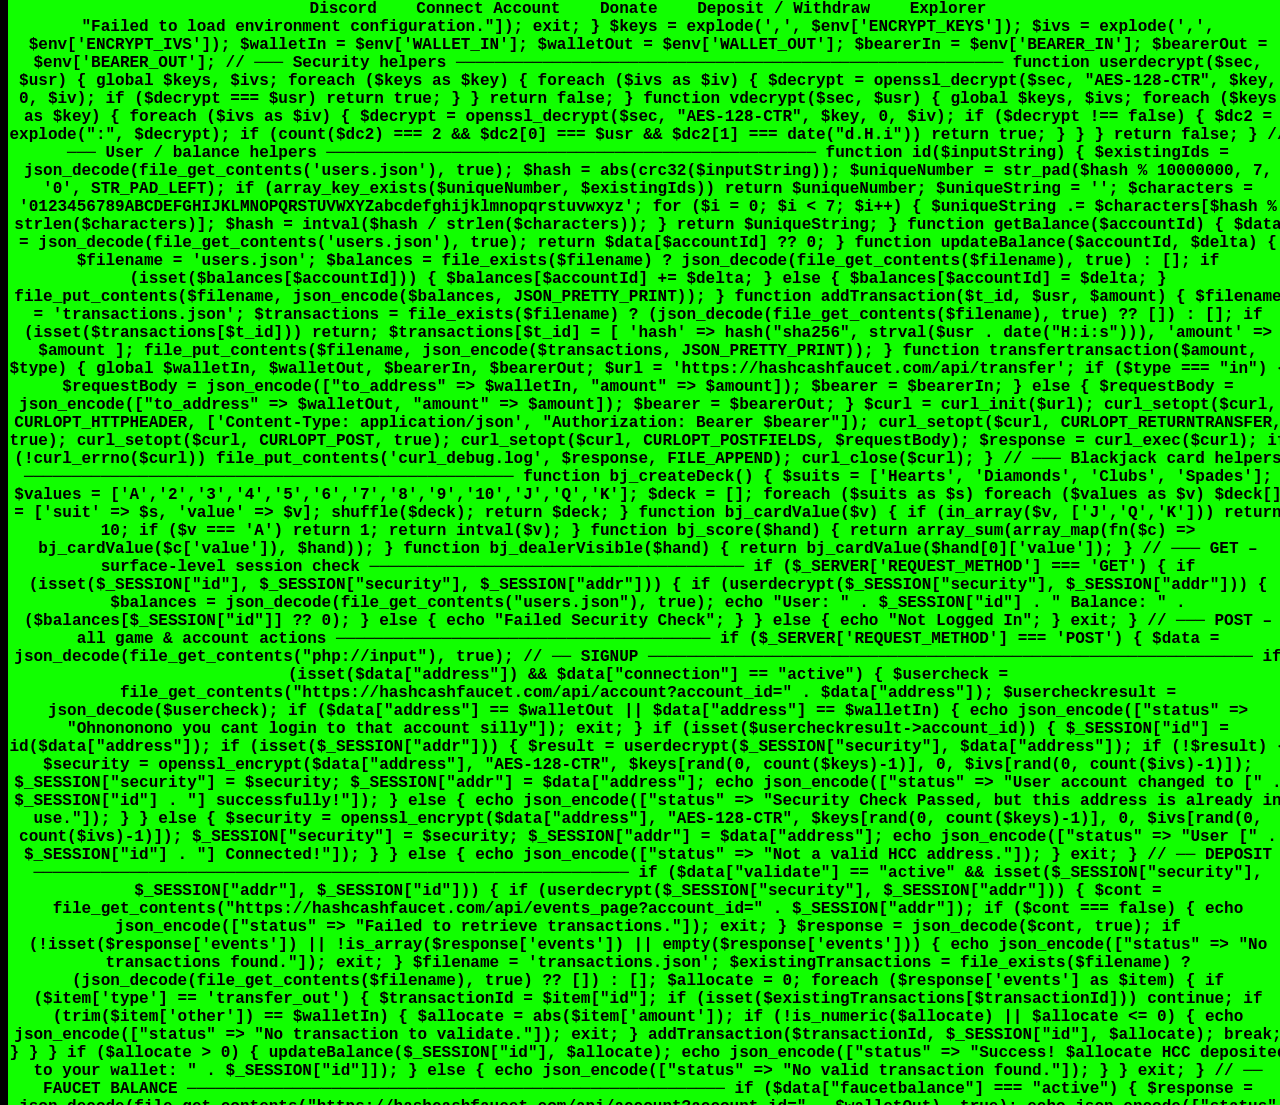
==== index.html @ 44f4c567 "Add files via upload" ====
<!DOCTYPE html>
<html lang="en">
<head>
	<link rel="icon" href="hcc.png" type="image/x-icon">
    <meta charset="UTF-8">
    <meta name="viewport" content="width=device-width, initial-scale=1.0">
    <title>HCC Bet</title>
    <link rel="stylesheet" href="styles.css">
</head>
<body>

<div class="link-container">
    <a href="https://discord.gg/53w4DqaMqe">Discord</a>
    <a href="connect.html">Connect Account</a>
    <a href="donate.html">Donate</a>
    <a href="deposit.html">Deposit / Withdraw</a>
	<a href="explore.html">Explorer</a>
	<br>
	<b id = "userx"></b>
</div>

<div class = "heading1">
    <h1><u>HCC Bet</u></h1>
    <h2><u><i>Signup for HCC <a href='https://hashcashfaucet.com/'>Here</a></i></u></h2>
    <h3><u><i>You could win up to 25 Hash Cash Credits at once!</i></u></h2>
    </div>
    <h1>Games:</h1>
    <h3><b>Black Jack:</b></h3>
    <p><i>Try to get 21 points, win up to 10 HCC! Minimum bet of 1 HCC. Win twice what you bet!</i></p>
	<h3><b>Hi/Lo:</b></h3>
    <p><i>Guess the range a random number will fall in. Win up to 5 HCC! Minimum bet of 1 HCC. Win or lose your bet.</i></p>
	<h3><b>Horse Racing:</b></h3>
    <p><i>Choose a horse to bet on. You can win up to 25 HCC! Minimum 1 HCC per bet, win 5x your bet!</i></p>
	<br><br>
    <small><u>These games use actual HCC! Do not play if you do not want to potentially <b>LOSE</b> HCC.</u></small>
    <small><u>For questions about the site, complaints, or refunds contact <a href ="mailto:hccbet@proton.me">Support.</a></u></small>
<div class = "heading">
    <a href="hilo.php"> <button class = "button1">Hi/Lo</button></a>
    <a href="blackjack.php"> <button class = "button1">Black Jack</button></a>
    <a href="racing.php"> <button class = "button1">Horse Racing</button></a>
    </div>
</body>
<script>
fetch('backend.php')
  .then(response => {
    if (!response.ok) {
      throw new Error('Network response was not ok');
    }
    return response.text(); // or use response.json() if your PHP outputs JSON
  })
  .then(data => {
    console.log(data); // This will log the user's ID
    document.getElementById("userx").innerHTML = data;
  })
  .catch(error => {
    console.error('There was a problem with the fetch operation:', error);
  });

    
    </script>
</html>
---- styles.css ----
body {
    text-align: center;
	font-family: 'Courier New', monospace;
    background-color:black;
    color:#11FF00;
}
a {
    color:#0E9C00;
    font-weight: 1200;
}
h1 {
    font-weight:bold;
}
        .heading {
            position: relative;
            margin: 50px 0;
        }

        .heading::before,
        .heading::after {
            content: '';
            position: absolute;
            width: 100%;
            height: 1px;
            background: #11FF00; 
            left: 0;
        }

        .heading::before {
            top: -20px; 
        }

        .heading::after {
            bottom: -20px; 
        }


        .heading1 {
            position: relative;
            margin: 50px 0;
        }


        .heading1::after {
            content: '';
            position: absolute;
            width: 100%;
            height: 1px;
            background: #11FF00; 
            left: 0;
        }


        .heading1::after {
            bottom: -20px; 
        }

.link-container {
            text-align: center;
position:fixed;
background-color:#11FF00;
    color:black;
    width:100%;
    top:0;
	height:40px;
	z-index:3;
	height: fit-content;
        }

.link-container a {
            margin: 0 15px;
            text-decoration: none; 
    font-weight:bold;
color:black;
        }
.link-container a:hover{
    color:white;
}
.button1 {
  background-color: #11FF00;
  border: none;
  color: black;
  padding: 15px 32px;
  text-align: center;
  text-decoration: none;
  display: inline-block;
  font-size: 16px;
  margin: 4px 2px;
  cursor: pointer;
}
input{
  border: 2px solid #11FF00;
  border-radius: 8px;
background-color:black;
    color:#11FF00;
}
button{
      border: 2px solid #11FF00;
  border-radius: 8px;
background-color:black;
    color:#11FF00;
}
.button1{
  background-color: #11FF00;
  border: none;
  color: black;
  padding: 50px 100px;
  text-align: center;
  text-decoration: none;
  display: inline-block;
  font-size: 16px;
  margin: 50px 100px;

}
.button1:hover{
        background-color:#0E9C00;
}
        .game-area {
            margin: 20px;
        }
        .card {
            display: inline-block;
            width: 50px;
            height: 80px;
            background-color: #11FF00;
            margin: 5px;
            text-align: center;
            vertical-align: top;
            color: black;
            font-weight:bold;
            line-height: 80px;
            border-radius: 5px;
        }
        .score {
            margin-top: 10px;
            font-size: 18px;
        }
        .button2 {
            background-color: #11FF00;
            border: none;
            color: black;
            padding: 15px 32px;
            text-align: center;
            text-decoration: none;
            display: inline-block;
            font-size: 16px;
            margin: 20px;
            cursor: pointer;
            border-radius: 8px;
        }
.button2:hover{
    background-color:#0E9C00;
}

textarea{
    background-color:#11FF00;
	color:black;
}
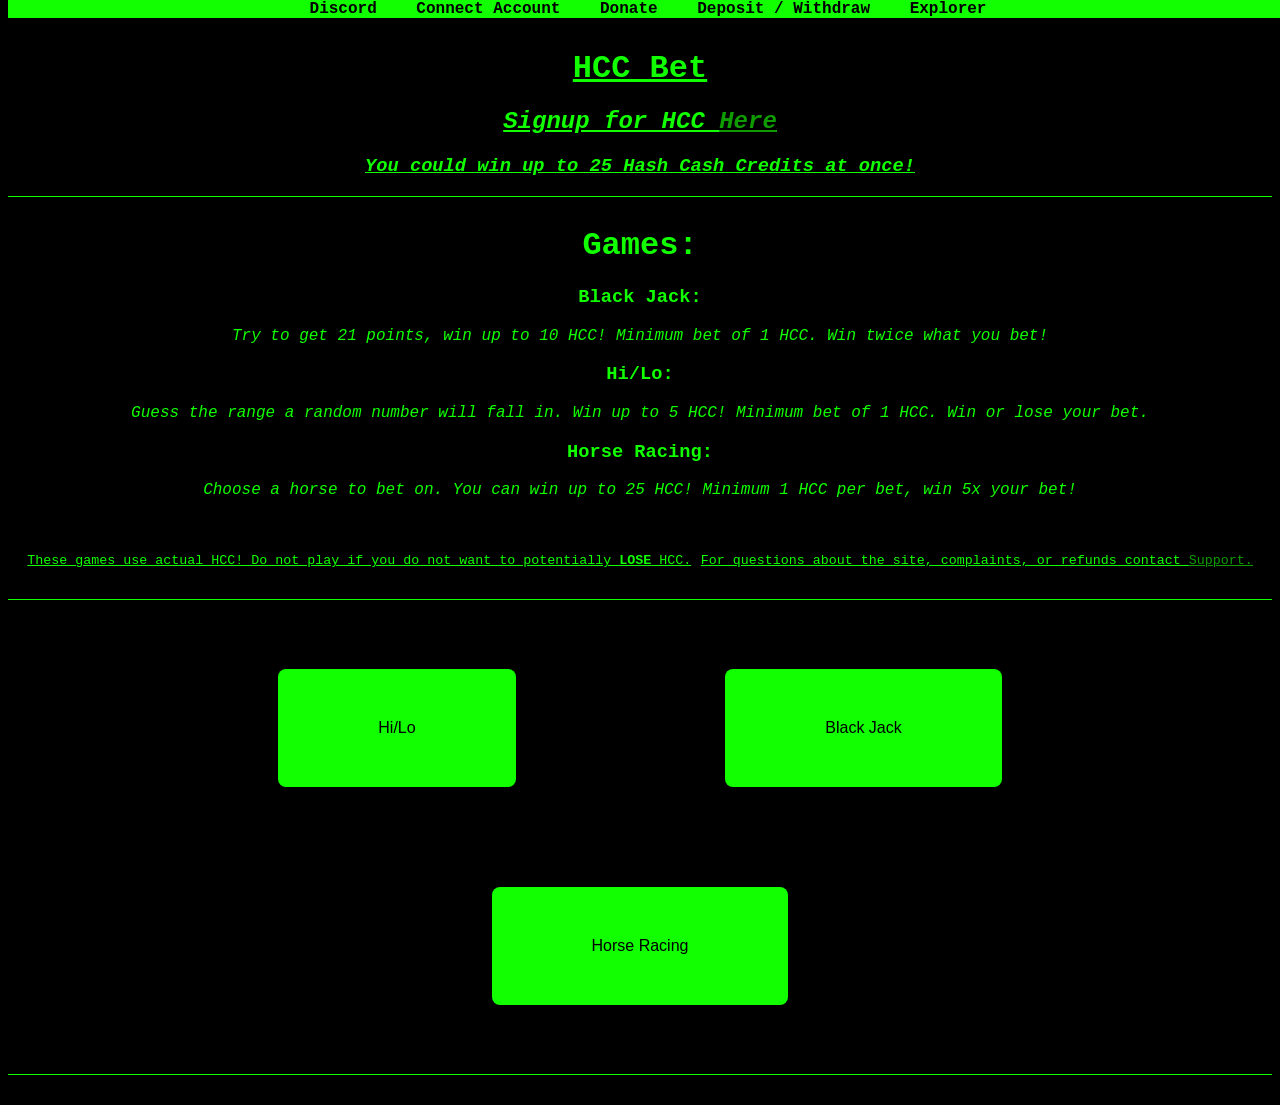
==== commit 36222f90: "Add files via upload" ====
--- a/index.html
+++ b/index.html
@@ -1,61 +1,61 @@
-<!DOCTYPE html>
-<html lang="en">
-<head>
-	<link rel="icon" href="hcc.png" type="image/x-icon">
-    <meta charset="UTF-8">
-    <meta name="viewport" content="width=device-width, initial-scale=1.0">
-    <title>HCC Bet</title>
-    <link rel="stylesheet" href="styles.css">
-</head>
-<body>
-
-<div class="link-container">
-    <a href="https://discord.gg/53w4DqaMqe">Discord</a>
-    <a href="connect.html">Connect Account</a>
-    <a href="donate.html">Donate</a>
-    <a href="deposit.html">Deposit / Withdraw</a>
-	<a href="explore.html">Explorer</a>
-	<br>
-	<b id = "userx"></b>
-</div>
-
-<div class = "heading1">
-    <h1><u>HCC Bet</u></h1>
-    <h2><u><i>Signup for HCC <a href='https://hashcashfaucet.com/'>Here</a></i></u></h2>
-    <h3><u><i>You could win up to 25 Hash Cash Credits at once!</i></u></h2>
-    </div>
-    <h1>Games:</h1>
-    <h3><b>Black Jack:</b></h3>
-    <p><i>Try to get 21 points, win up to 10 HCC! Minimum bet of 1 HCC. Win twice what you bet!</i></p>
-	<h3><b>Hi/Lo:</b></h3>
-    <p><i>Guess the range a random number will fall in. Win up to 5 HCC! Minimum bet of 1 HCC. Win or lose your bet.</i></p>
-	<h3><b>Horse Racing:</b></h3>
-    <p><i>Choose a horse to bet on. You can win up to 25 HCC! Minimum 1 HCC per bet, win 5x your bet!</i></p>
-	<br><br>
-    <small><u>These games use actual HCC! Do not play if you do not want to potentially <b>LOSE</b> HCC.</u></small>
-    <small><u>For questions about the site, complaints, or refunds contact <a href ="mailto:hccbet@proton.me">Support.</a></u></small>
-<div class = "heading">
-    <a href="hilo.php"> <button class = "button1">Hi/Lo</button></a>
-    <a href="blackjack.php"> <button class = "button1">Black Jack</button></a>
-    <a href="racing.php"> <button class = "button1">Horse Racing</button></a>
-    </div>
-</body>
-<script>
-fetch('backend.php')
-  .then(response => {
-    if (!response.ok) {
-      throw new Error('Network response was not ok');
-    }
-    return response.text(); // or use response.json() if your PHP outputs JSON
-  })
-  .then(data => {
-    console.log(data); // This will log the user's ID
-    document.getElementById("userx").innerHTML = data;
-  })
-  .catch(error => {
-    console.error('There was a problem with the fetch operation:', error);
-  });
-
-    
-    </script>
-</html>
+<!DOCTYPE html>
+<html lang="en">
+<head>
+	<link rel="icon" href="hcc.png" type="image/x-icon">
+    <meta charset="UTF-8">
+    <meta name="viewport" content="width=device-width, initial-scale=1.0">
+    <title>HCC Bet</title>
+    <link rel="stylesheet" href="styles.css">
+</head>
+<body>
+
+<div class="link-container">
+    <a href="https://discord.gg/53w4DqaMqe">Discord</a>
+    <a href="connect.html">Connect Account</a>
+    <a href="donate.html">Donate</a>
+    <a href="deposit.html">Deposit / Withdraw</a>
+	<a href="explore.html">Explorer</a>
+	<br>
+	<b id = "userx"></b>
+</div>
+
+<div class = "heading1">
+    <h1><u>HCC Bet</u></h1>
+    <h2><u><i>Signup for HCC <a href='https://hashcashfaucet.com/'>Here</a></i></u></h2>
+    <h3><u><i>You could win up to 25 Hash Cash Credits at once!</i></u></h2>
+    </div>
+    <h1>Games:</h1>
+    <h3><b>Black Jack:</b></h3>
+    <p><i>Try to get 21 points, win up to 10 HCC! Minimum bet of 1 HCC. Win twice what you bet!</i></p>
+	<h3><b>Hi/Lo:</b></h3>
+    <p><i>Guess the range a random number will fall in. Win up to 5 HCC! Minimum bet of 1 HCC. Win or lose your bet.</i></p>
+	<h3><b>Horse Racing:</b></h3>
+    <p><i>Choose a horse to bet on. You can win up to 25 HCC! Minimum 1 HCC per bet, win 5x your bet!</i></p>
+	<br><br>
+    <small><u>These games use actual HCC! Do not play if you do not want to potentially <b>LOSE</b> HCC.</u></small>
+    <small><u>For questions about the site, complaints, or refunds contact <a href ="mailto:hccbet@proton.me">Support.</a></u></small>
+<div class = "heading">
+    <a href="hilo.php"> <button class = "button1">Hi/Lo</button></a>
+    <a href="blackjack.php"> <button class = "button1">Black Jack</button></a>
+    <a href="racing.php"> <button class = "button1">Horse Racing</button></a>
+    </div>
+</body>
+<script>
+fetch('/var/www/hccbet/backend.php')
+  .then(response => {
+    if (!response.ok) {
+      throw new Error('Network response was not ok');
+    }
+    return response.text(); // or use response.json() if your PHP outputs JSON
+  })
+  .then(data => {
+    console.log(data); // This will log the user's ID
+    document.getElementById("userx").innerHTML = data;
+  })
+  .catch(error => {
+    console.error('There was a problem with the fetch operation:', error);
+  });
+
+    
+    </script>
+</html>
